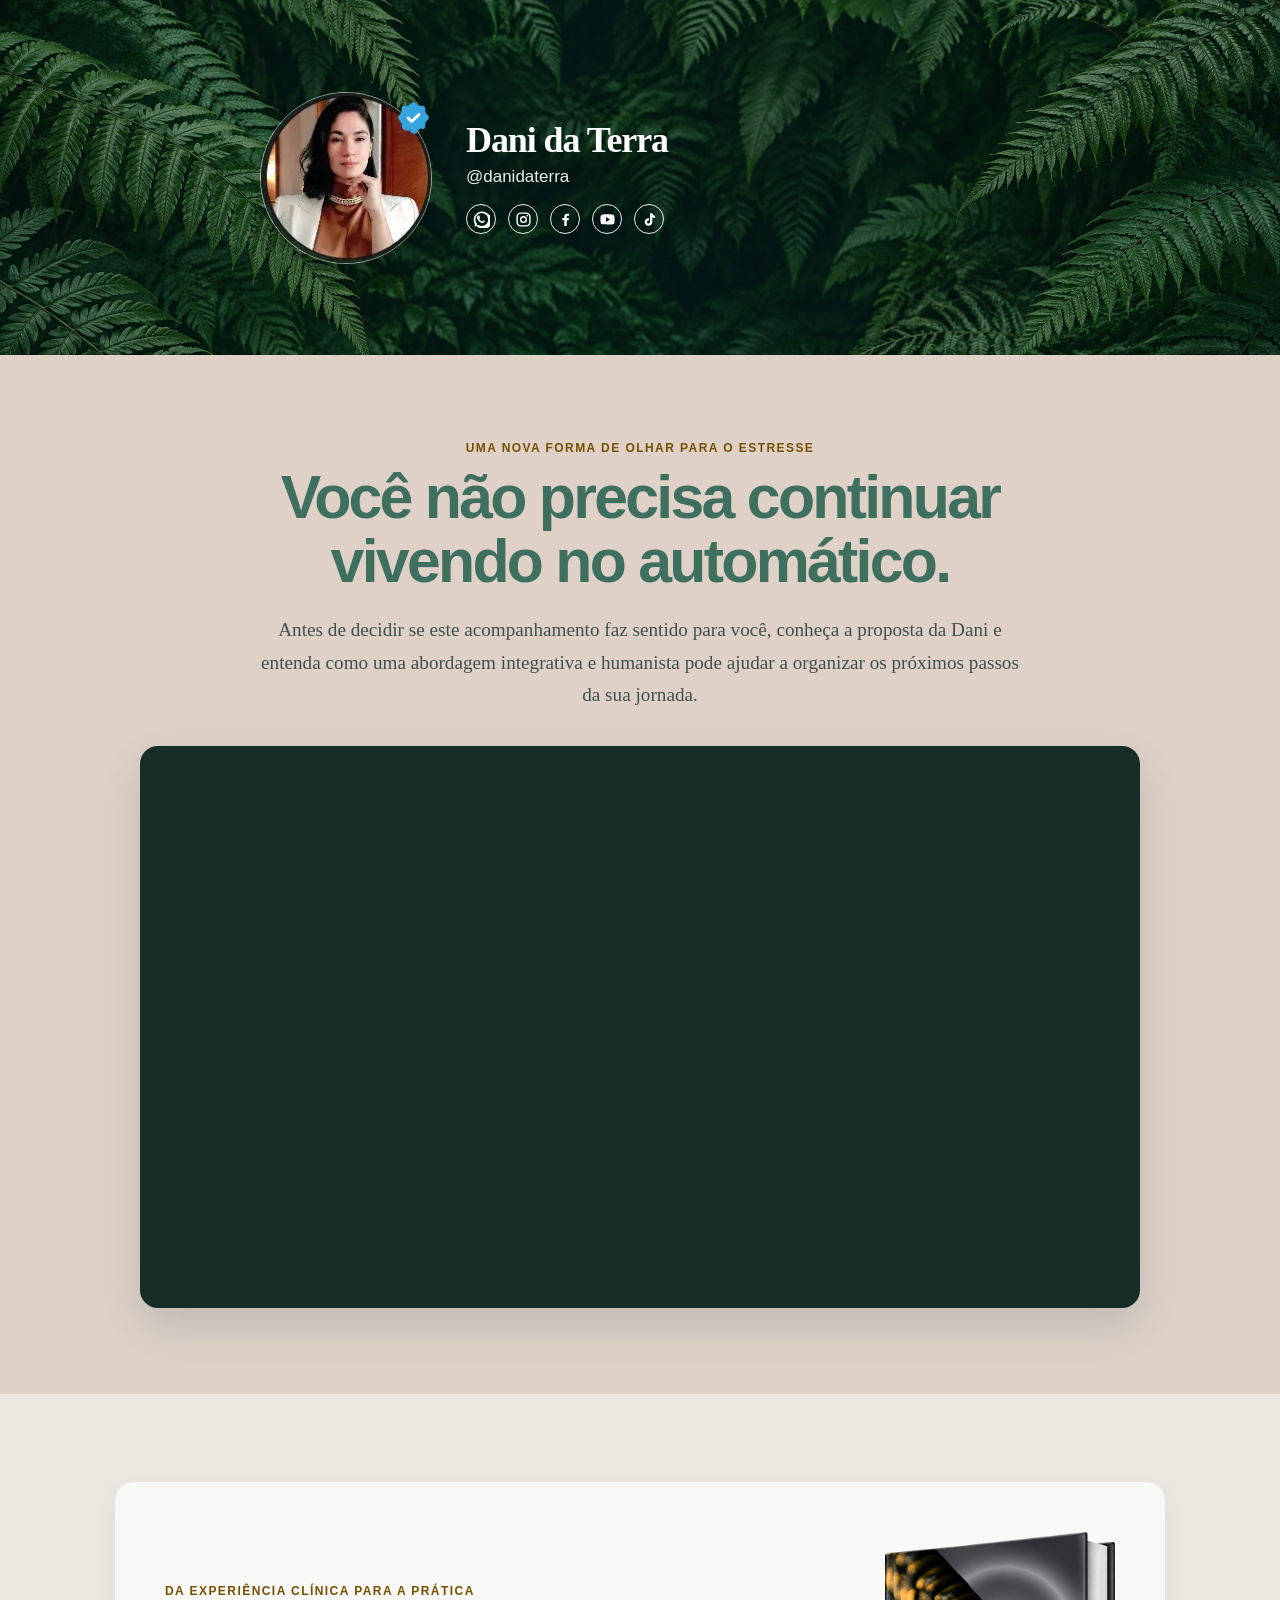
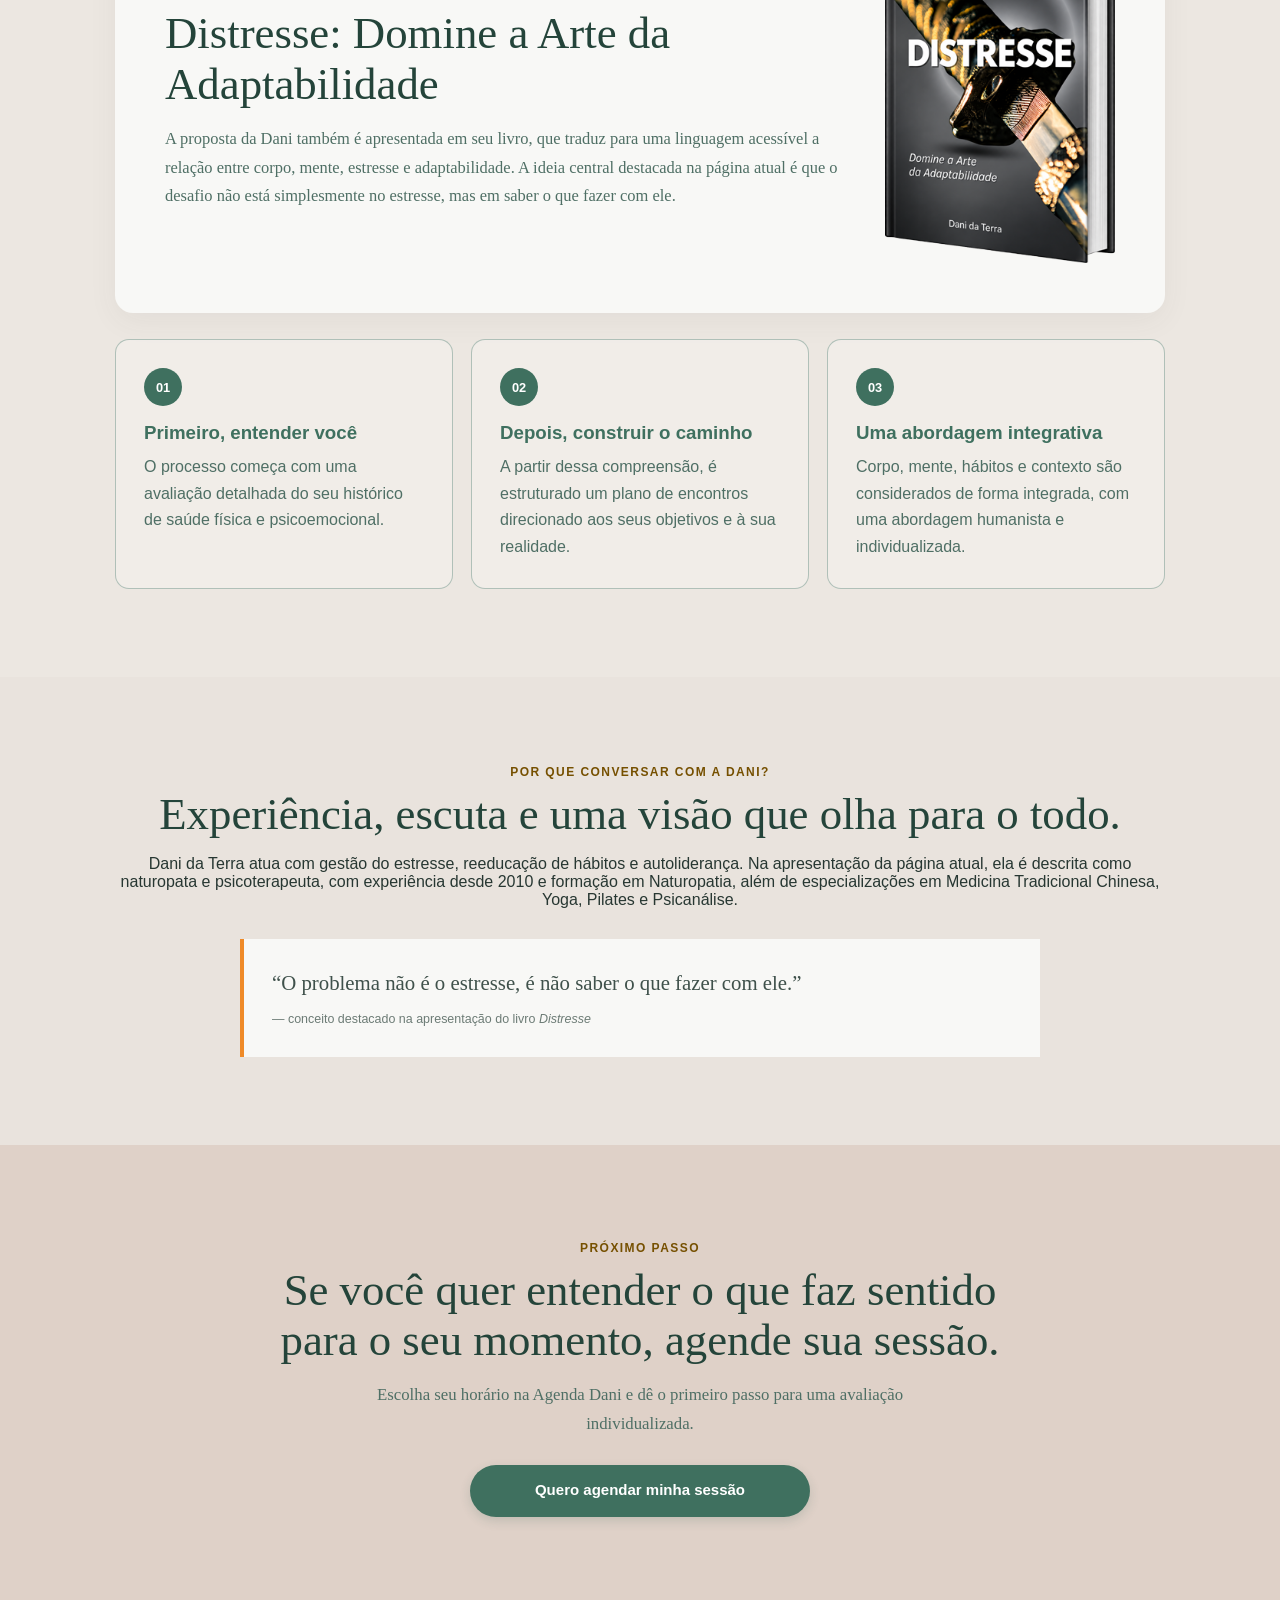
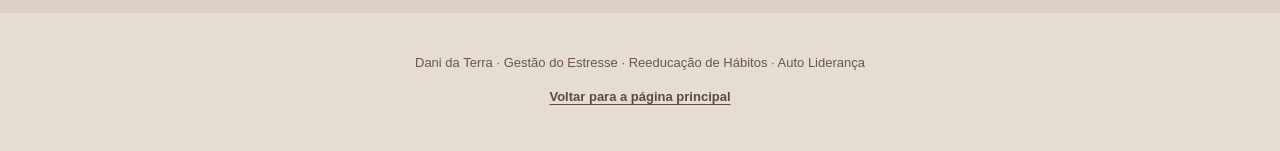
==== vsl.html @ d5d3480d "ajusted index and create page vsl" ====
<!doctype html>
<html lang="pt-BR">
  <head>
    <meta charset="utf-8" />
    <meta name="viewport" content="width=device-width, initial-scale=1" />
    <meta name="theme-color" content="#3f705f" />
    <meta
      name="description"
      content="Conheça a abordagem integrativa de Dani da Terra e agende sua sessão."
    />
    <title>Conheça o tratamento | Dani da Terra</title>
    <link rel="icon" href="assets/brand-mark.png" type="image/png" />
    <link rel="stylesheet" href="styles.css" />
  </head>
  <body class="vsl-page">
    <main>
      <header class="site-header" id="inicio">
        <div class="header-overlay"></div>
        <div class="profile-lockup">
          <a
            class="profile-link"
            href="index.html"
            aria-label="Dani da Terra - início"
          >
            <img
              src="assets/dani-profile.webp"
              alt="Dani da Terra"
              class="profile-avatar"
              width="178"
              height="178"
              fetchpriority="high"
              decoding="async"
            />
            <span class="verified" aria-hidden="true"
              ><svg xmlns="http://www.w3.org/2000/svg" viewBox="0 0 208 208">
                <defs>
                  <style>
                    .cls-1 {
                      fill: #36a5dd;
                    }
                    .cls-2 {
                      fill: none;
                      stroke: #fff;
                      stroke-linecap: round;
                      stroke-linejoin: round;
                      stroke-width: 19px;
                    }
                  </style>
                </defs>
                <g>
                  <path
                    class="cls-1"
                    d="m30.5,177.5c-9.2-9.2-3.1-28.5-7.8-39.8S0,116.5,0,104s17.8-22,22.7-33.7-1.4-30.6,7.8-39.8,28.5-3.1,39.8-7.8S91.5,0,104,0s22,17.8,33.7,22.7,30.6-1.4,39.8,7.8,3.1,28.5,7.8,39.8,22.7,21.2,22.7,33.7-17.8,22-22.7,33.7,1.4,30.6-7.8,39.8-28.5-3.1-39.8,7.8-21.2,22.7-33.7,22.7-22-17.8-33.7-22.7-30.6-1.4-39.8-7.8Z"
                  />
                  <polyline
                    class="cls-2"
                    points="140.55 84.74 91.79 131.26 67.45 108"
                  />
                </g>
              </svg>
            </span>
          </a>

          <div class="identity">
            <div class="identity-name">Dani da Terra</div>
            <div class="identity-handle">@danidaterra</div>

            <nav class="socials" aria-label="Redes sociais">
              <a
                href="https://zenklub.com.br/terapeutas/daniele-rossi/"
                target="_blank"
                rel="noopener noreferrer"
                aria-label="WhatsApp"
              >
                <svg viewBox="0 0 24 24" aria-hidden="true">
                  <path
                    d="M20.5 3.5A11.8 11.8 0 0 0 2.8 18.7L2 22l3.4-.9A11.8 11.8 0 1 0 20.5 3.5ZM12 21a9 9 0 0 1-4.5-1.2l-.3-.2-2 .5.5-2-.2-.3A9 9 0 1 1 12 21Zm5-6.7c-.3-.2-1.8-.9-2.1-1s-.5-.2-.7.2-.8 1-.9 1.2-.3.2-.6.1a7.3 7.3 0 0 1-2.1-1.3 7.8 7.8 0 0 1-1.5-1.9c-.2-.3 0-.5.1-.6l.5-.6c.2-.2.2-.3.3-.5s0-.4 0-.5l-1-2.3c-.3-.7-.6-.6-.8-.6h-.7c-.2 0-.5.1-.8.4s-1 1-1 2.5 1 3 1.2 3.2a10.7 10.7 0 0 0 4.1 3.6c.6.3 1.1.5 1.5.6.7.2 1.3.2 1.8.1.5-.1 1.8-.7 2-1.3s.3-1.2.2-1.3-.2-.2-.5-.4Z"
                    fill="currentColor"
                  />
                </svg>
              </a>
              <a
                href="https://www.instagram.com/danidaterra"
                target="_blank"
                rel="noopener noreferrer"
                aria-label="Instagram"
              >
                <svg viewBox="0 0 24 24" aria-hidden="true">
                  <rect
                    x="3"
                    y="3"
                    width="18"
                    height="18"
                    rx="5"
                    fill="none"
                    stroke="currentColor"
                    stroke-width="2"
                  />
                  <circle
                    cx="12"
                    cy="12"
                    r="4"
                    fill="none"
                    stroke="currentColor"
                    stroke-width="2"
                  />
                  <circle cx="17.5" cy="6.5" r="1.2" fill="currentColor" />
                </svg>
              </a>
              <a
                href="https://www.facebook.com/danidaterra"
                target="_blank"
                rel="noopener noreferrer"
                aria-label="Facebook"
              >
                <svg viewBox="0 0 24 24" aria-hidden="true">
                  <path
                    d="M13.7 21v-8h2.7l.4-3h-3.1V8.1c0-.9.3-1.5 1.6-1.5H17V4a22 22 0 0 0-2.5-.1c-2.5 0-4.2 1.5-4.2 4.3V10H7.5v3h2.8v8h3.4Z"
                    fill="currentColor"
                  />
                </svg>
              </a>
              <a
                href="https://www.youtube.com/danidaterra"
                target="_blank"
                rel="noopener noreferrer"
                aria-label="YouTube"
              >
                <svg viewBox="0 0 24 24" aria-hidden="true">
                  <path
                    d="M21.6 7.2a2.8 2.8 0 0 0-2-2C17.8 4.7 12 4.7 12 4.7s-5.8 0-7.6.5a2.8 2.8 0 0 0-2 2A29 29 0 0 0 2 12a29 29 0 0 0 .4 4.8 2.8 2.8 0 0 0 2 2c1.8.5 7.6.5 7.6.5s5.8 0 7.6-.5a2.8 2.8 0 0 0 2-2A29 29 0 0 0 22 12a29 29 0 0 0-.4-4.8ZM10 15.4V8.6l5.7 3.4-5.7 3.4Z"
                    fill="currentColor"
                  />
                </svg>
              </a>
              <a
                href="https://www.tiktok.com/danidaterra"
                target="_blank"
                rel="noopener noreferrer"
                aria-label="TikTok"
              >
                <svg viewBox="0 0 24 24" aria-hidden="true">
                  <path
                    d="M16 3c.4 2.1 1.6 3.4 3.7 3.7V10a7.1 7.1 0 0 1-3.7-1.1v6.6a5.4 5.4 0 1 1-4.7-5.3v3.4a2.1 2.1 0 1 0 1.4 2V3H16Z"
                    fill="currentColor"
                  />
                </svg>
              </a>
            </nav>
          </div>
        </div>
      </header>
      <section class="vsl-hero">
        <div class="vsl-copy">
          <span class="eyebrow">Uma nova forma de olhar para o estresse</span>
          <h1>Você não precisa continuar vivendo no automático.</h1>
          <p class="vsl-lead">
            Antes de decidir se este acompanhamento faz sentido para você,
            conheça a proposta da Dani e entenda como uma abordagem integrativa
            e humanista pode ajudar a organizar os próximos passos da sua
            jornada.
          </p>
        </div>
        <div class="video-shell" aria-label="Vídeo de apresentação">
          <div class="video-ratio">
            <iframe
              title="Vídeo de apresentação Dani da Terra"
              src="https://www.youtube-nocookie.com/embed/COLE_O_ID_DO_VIDEO?rel=0&modestbranding=1"
              loading="lazy"
              allow="
                accelerometer;
                autoplay;
                clipboard-write;
                encrypted-media;
                gyroscope;
                picture-in-picture;
                web-share;
              "
              allowfullscreen
            ></iframe>
          </div>
        </div>
      </section>
      <section class="vsl-section">
        <div class="vsl-container">
          <div class="book-card">
            <div>
              <span class="eyebrow">Da experiência clínica para a prática</span>
              <h2>Distresse: Domine a Arte da Adaptabilidade</h2>
              <p>
                A proposta da Dani também é apresentada em seu livro, que traduz
                para uma linguagem acessível a relação entre corpo, mente,
                estresse e adaptabilidade. A ideia central destacada na página
                atual é que o desafio não está simplesmente no estresse, mas em
                saber o que fazer com ele.
              </p>
            </div>
            <div>
              <img
                src="assets/livro.png"
                alt="Livro Distresse"
                width="300px"
                height="auto"
              />
            </div>
          </div>
          <div class="vsl-grid">
            <article>
              <span class="step">01</span>
              <h3>Primeiro, entender você</h3>
              <p>
                O processo começa com uma avaliação detalhada do seu histórico
                de saúde física e psicoemocional.
              </p>
            </article>
            <article>
              <span class="step">02</span>
              <h3>Depois, construir o caminho</h3>
              <p>
                A partir dessa compreensão, é estruturado um plano de encontros
                direcionado aos seus objetivos e à sua realidade.
              </p>
            </article>
            <article>
              <span class="step">03</span>
              <h3>Uma abordagem integrativa</h3>
              <p>
                Corpo, mente, hábitos e contexto são considerados de forma
                integrada, com uma abordagem humanista e individualizada.
              </p>
            </article>
          </div>
        </div>
      </section>
      <section class="vsl-section vsl-proof">
        <div class="vsl-container">
          <span class="eyebrow">Por que conversar com a Dani?</span>
          <h2>Experiência, escuta e uma visão que olha para o todo.</h2>
          <p>
            Dani da Terra atua com gestão do estresse, reeducação de hábitos e
            autoliderança. Na apresentação da página atual, ela é descrita como
            naturopata e psicoterapeuta, com experiência desde 2010 e formação
            em Naturopatia, além de especializações em Medicina Tradicional
            Chinesa, Yoga, Pilates e Psicanálise.
          </p>
          <div class="quote">
            “O problema não é o estresse, é não saber o que fazer com
            ele.”<small
              >— conceito destacado na apresentação do livro
              <em>Distresse</em></small
            >
          </div>
        </div>
      </section>
      <section class="vsl-final-cta">
        <div>
          <span class="eyebrow">Próximo passo</span>
          <h2>
            Se você quer entender o que faz sentido para o seu momento, agende
            sua sessão.
          </h2>
          <p>
            Escolha seu horário na Agenda Dani e dê o primeiro passo para uma
            avaliação individualizada.
          </p>
          <a
            class="primary-cta"
            href="https://zenklub.com.br/terapeutas/daniele-rossi/"
            target="_blank"
            rel="noopener noreferrer"
            >Quero agendar minha sessão</a
          >
        </div>
      </section>
      <footer class="site-footer">
        <p>
          Dani da Terra · Gestão do Estresse · Reeducação de Hábitos · Auto
          Liderança
        </p>
        <a href="index-dani-atualizado.html">Voltar para a página principal</a>
      </footer>
    </main>
  </body>
</html>
---- styles.css ----
:root {
  --bg: #ece7e1;
  --hero: #dfd1c8;
  --card: #f8f8f6;
  --green: #3f705f;
  --green-dark: #285246;
  --ink: #273732;
  --gold: #765000;
  --orange: #ef8a28;
  --line: #7b9b90;
  --page-padding: clamp(20px, 4vw, 48px);
}

* {
  box-sizing: border-box;
}
html {
  scroll-behavior: smooth;
}
body {
  margin: 0;
  background: var(--bg);
  color: var(--ink);
  font-family: Arial, Helvetica, sans-serif;
  -webkit-font-smoothing: antialiased;
  text-rendering: optimizeLegibility;
}
img {
  display: block;
  max-width: 100%;
}
a {
  color: inherit;
}
a:focus-visible,
summary:focus-visible {
  outline: 3px solid #e9aa57;
  outline-offset: 4px;
}

.site-header {
  position: relative;
  display: grid;
  min-height: clamp(280px, 33vw, 355px);
  overflow: hidden;
  place-items: center;
  background: #12362c url("assets/fern-bg-v2.webp") center / cover no-repeat;
}
.header-overlay {
  position: absolute;
  inset: 0;
  background: rgba(6, 35, 28, 0.34);
}
.profile-lockup {
  position: relative;
  z-index: 1;
  display: flex;
  align-items: center;
  gap: clamp(22px, 3vw, 34px);
  width: min(760px, calc(100% - var(--page-padding) - var(--page-padding)));
}
.profile-link {
  position: relative;
  display: block;
  width: clamp(128px, 16vw, 172px);
  flex: 0 0 auto;
}
.profile-avatar {
  aspect-ratio: 1;
  width: 100%;
  height: auto;
  object-fit: cover;
  border: 1px solid rgba(255, 255, 255, 0.55);
  border-radius: 50%;
  box-shadow: 0 8px 25px rgba(0, 0, 0, 0.2);
}
.verified {
  position: absolute;
  top: 6%;
  right: 2%;
  width: 18%;
  aspect-ratio: 1;
}
.verified svg {
  display: block;
  width: 100%;
  height: 100%;
}
.identity {
  min-width: 0;
  color: #fff;
}
.identity-name {
  font-family: Georgia, "Times New Roman", serif;
  font-size: clamp(2rem, 4vw, 2.25rem);
  font-weight: 700;
  line-height: 1.1;
  letter-spacing: -0.03em;
}
.identity-handle {
  margin-top: 7px;
  font-size: clamp(0.9rem, 1.8vw, 1.0625rem);
  opacity: 0.92;
}
.socials {
  display: flex;
  flex-wrap: wrap;
  gap: 12px;
  margin-top: 17px;
}
.socials a {
  display: grid;
  width: 30px;
  height: 30px;
  border: 1.5px solid rgba(255, 255, 255, 0.92);
  border-radius: 50%;
  place-items: center;
  color: #fff;
  text-decoration: none;
  transition:
    background 0.18s ease,
    color 0.18s ease,
    transform 0.18s ease;
}
.socials a:hover {
  background: #fff;
  color: var(--green-dark);
  transform: translateY(-2px);
}
.socials a svg {
  display: block;
  width: 17px;
  height: 17px;
}

.hero {
  display: grid;
  min-height: 330px;
  background: var(--hero);
  place-items: center;
  text-align: center;
}
.hero-inner {
  width: min(900px, calc(100% - var(--page-padding) - var(--page-padding)));
  padding: clamp(38px, 5vw, 52px) 0;
}
.hero h1 {
  max-width: 790px;
  margin: 0 auto;
  color: var(--green);
  font-size: clamp(2rem, 4.25vw, 2.55rem);
  font-weight: 700;
  line-height: 1.14;
  letter-spacing: -0.04em;
}
.hero-subtitle {
  margin: 22px 0 26px;
  color: #2f3d38;
  font-family: Georgia, "Times New Roman", serif;
  font-size: clamp(1rem, 2vw, 1.125rem);
  line-height: 1.55;
}
.countdown {
  display: flex;
  justify-content: center;
  gap: clamp(16px, 3vw, 28px);
  margin-bottom: 28px;
  color: var(--gold);
}
.countdown div {
  display: flex;
  flex-direction: column;
  min-width: 58px;
}
.countdown strong {
  font-size: clamp(1.55rem, 3vw, 2rem);
  font-weight: 500;
  line-height: 1;
  font-variant-numeric: tabular-nums;
}
.countdown span {
  margin-top: 8px;
  font-size: 0.625rem;
  font-weight: 600;
  letter-spacing: 0.08em;
}
.primary-cta {
  display: flex;
  align-items: center;
  justify-content: center;
  width: min(340px, 100%);
  min-height: 52px;
  margin: 0 auto;
  padding: 12px 24px;
  border-radius: 999px;
  background: var(--green);
  box-shadow: 0 4px 11px rgba(40, 82, 70, 0.16);
  color: #fff;
  font-size: 0.9375rem;
  font-weight: 600;
  line-height: 1.25;
  text-align: center;
  text-decoration: none;
  transition:
    transform 0.18s ease,
    background 0.18s ease,
    box-shadow 0.18s ease;
}
.primary-cta:hover {
  background: var(--green-dark);
  box-shadow: 0 7px 16px rgba(40, 82, 70, 0.24);
  transform: translateY(-2px);
}

.about {
  padding: clamp(32px, 7vw, 82px) var(--page-padding);
  background: var(--bg);
}
.content-narrow {
  width: min(720px, 100%);
  margin: 0 auto;
}
.about h2,
.reviews-intro h2 {
  color: #24443a;
  font-family: Georgia, "Times New Roman", serif;
  font-weight: 500;
}
.about h2 {
  margin: 0 0 24px;
  font-size: clamp(2rem, 4vw, 2.35rem);
  line-height: 1.2;
}
.about p {
  margin: 0 0 21px;
  font-family: Georgia, "Times New Roman", serif;
  font-size: clamp(1rem, 1.7vw, 1.125rem);
  line-height: 1.7;
  letter-spacing: 0.005em;
}
.about .lead-copy {
  margin-bottom: 22px;
}
.accordion {
  display: grid;
  gap: 10px;
  margin-top: 32px;
}
details {
  overflow: hidden;
  border: 1px solid var(--line);
  border-radius: 7px;
  background: rgba(255, 255, 255, 0.17);
}
summary {
  display: flex;
  align-items: center;
  justify-content: space-between;
  gap: 18px;
  padding: 17px 20px;
  color: var(--green);
  cursor: pointer;
  font-size: 0.875rem;
  font-weight: 700;
  line-height: 1.35;
  list-style: none;
  user-select: none;
}
summary::-webkit-details-marker {
  display: none;
}
summary span {
  flex: 0 0 auto;
  color: var(--green);
  font-size: 1.35rem;
  font-weight: 400;
  line-height: 1;
}
.answer {
  padding: 0 20px 21px;
  color: #4f6f65;
  font-size: 0.875rem;
  line-height: 1.7;
}
details[open] summary {
  padding-bottom: 12px;
}
.cta-after {
  margin-top: 34px;
}

.testimonials {
  padding: clamp(32px, 7vw, 82px) var(--page-padding);
  background: #e9e3dd;
}
.reviews-grid {
  display: grid;
  grid-template-columns: minmax(220px, 0.9fr) minmax(0, 1.45fr);
  grid-template-areas: "intro featured" "daniel gustavo";
  gap: 42px 38px;
  width: min(1120px, 100%);
  margin: 0 auto;
  align-items: start;
}
.reviews-intro {
  grid-area: intro;
  padding-top: 4px;
}
.stars {
  margin-bottom: 18px;
  color: var(--orange);
  font-size: 1.5rem;
  letter-spacing: 3px;
}
.reviews-intro h2 {
  margin: 0 0 20px;
  font-size: clamp(2.2rem, 4.3vw, 2.7rem);
  line-height: 1.08;
}
.reviews-intro p {
  margin: 0 0 10px;
  font-size: 0.9375rem;
  line-height: 1.65;
}
.reviews-intro a {
  color: #3d6c5d;
  font-size: 0.875rem;
  text-underline-offset: 3px;
}
.review-featured {
  grid-area: featured;
}
.review-secondary:nth-of-type(3) {
  grid-area: daniel;
}
.review-secondary:nth-of-type(4) {
  grid-area: gustavo;
}
.review-bubble {
  position: relative;
  padding: 27px 30px;
  border-radius: 12px;
  background: var(--card);
  box-shadow: 0 5px 15px rgba(61, 71, 66, 0.04);
  color: #3f4e49;
  font-size: 0.9375rem;
  line-height: 1.85;
}
.review-bubble::after {
  position: absolute;
  bottom: -18px;
  left: 48px;
  border: 10px solid transparent;
  border-top-color: var(--card);
  content: "";
}
.review-person {
  display: flex;
  align-items: center;
  gap: 14px;
  margin: 25px 0 0 14px;
}
.review-avatar {
  /* width: 54px; */
  aspect-ratio: 1;
  border: 2px solid rgba(63, 112, 95, 0.25);
  border-radius: 50%;
  object-fit: cover;
}
.review-person strong {
  display: block;
  margin-bottom: 5px;
  color: #744900;
  font-size: 0.9375rem;
}
.review-person span {
  display: block;
  color: #3f4e49;
  font-size: 0.75rem;
  line-height: 1.45;
}
.review-secondary .review-bubble {
  min-height: 285px;
}
.cta-bottom {
  margin-top: 48px;
}

.site-footer {
  padding: 40px var(--page-padding) 46px;
  background: #e5ddd3;
  color: #6d5748;
  text-align: center;
}
.footer-mark {
  margin-bottom: 10px;
  color: #18b68a;
  font-size: 2.75rem;
  font-weight: 700;
  line-height: 1;
}
.site-footer p,
.site-footer img {
  max-width: 460px;
  margin: 0 auto 14px;
  font-size: 0.8125rem;
  line-height: 1.55;
}
.site-footer a {
  color: #5d4a3e;
  font-size: 0.8125rem;
  font-weight: 600;
  text-underline-offset: 3px;
}

@media (max-width: 760px) {
  :root {
    --page-padding: 20px;
  }
  .site-header {
    min-height: 270px;
    background-position: center;
  }
  .profile-lockup {
    display: grid;
    grid-template-columns: 92px minmax(0, 1fr);
    column-gap: 18px;
    row-gap: 17px;
    width: min(420px, calc(100% - 40px));
  }
  .profile-link {
    width: 92px;
  }
  .profile-link {
    grid-column: 1;
    grid-row: 1;
  }
  .identity {
    display: contents;
  }
  .identity-name {
    font-size: 1.65rem;
  }
  .identity-name {
    grid-column: 2;
    grid-row: 1;
    align-self: center;
    margin-bottom: 23px;
  }
  .identity-handle {
    grid-column: 2;
    grid-row: 1;
    margin-top: 27px;
    font-size: 0.875rem;
    align-self: center;
  }
  .socials {
    grid-column: 1 / -1;
    grid-row: 2;
    justify-content: center;
    gap: 10px;
    margin-top: 0;
    padding-top: 15px;
    border-top: 1px solid rgba(255, 255, 255, 0.3);
  }
  .socials a {
    width: 27px;
    height: 27px;
  }
  .socials a svg {
    width: 15px;
    height: 15px;
  }
  .hero {
    min-height: 360px;
  }
  .hero-inner {
    width: 100%;
    max-width: none;
    padding: 44px var(--page-padding);
  }
  .hero h1,
  .hero-subtitle,
  .countdown {
    width: 100%;
  }
  .hero h1 {
    font-size: clamp(1.9rem, 8vw, 2.35rem);
  }
  .hero-subtitle {
    margin: 19px 0 25px;
    font-size: 0.975rem;
  }
  .countdown {
    gap: 8px;
    margin-bottom: 27px;
  }
  .countdown div {
    min-width: 0;
    width: 25%;
  }
  .countdown strong {
    font-size: clamp(1.45rem, 7vw, 1.9rem);
  }
  .countdown span {
    margin-top: 6px;
    font-size: 0.55rem;
  }
  .primary-cta {
    min-height: 50px;
    font-size: 0.875rem;
  }
  .about p {
    font-size: 1rem;
    line-height: 1.68;
    text-align: left;
  }
  .about h2 {
    margin-bottom: 20px;
  }
  .accordion {
    margin-top: 28px;
  }
  summary {
    padding: 16px;
    font-size: 0.875rem;
  }
  .answer {
    padding: 0 16px 18px;
    font-size: 0.875rem;
    line-height: 1.65;
  }
  .reviews-grid {
    grid-template-columns: 1fr;
    grid-template-areas: "intro" "featured" "daniel" "gustavo";
    gap: 34px;
  }
  .reviews-intro {
    padding: 0;
    text-align: center;
  }
  .stars {
    margin-bottom: 12px;
    font-size: 1.3rem;
  }
  .reviews-intro h2 {
    margin-bottom: 16px;
    font-size: 2.25rem;
  }
  .reviews-intro p {
    max-width: 360px;
    margin-right: auto;
    margin-bottom: 12px;
    margin-left: auto;
    font-size: 0.9375rem;
  }
  .review-bubble {
    padding: 23px 21px;
    font-size: 0.9375rem;
    line-height: 1.75;
  }
  .review-secondary .review-bubble {
    min-height: 0;
  }
  .review-person {
    margin-top: 22px;
  }
  .cta-bottom {
    margin-top: 38px;
  }
  .site-footer {
    padding-top: 34px;
    padding-bottom: 38px;
  }
}

@media (max-width: 390px) {
  :root {
    --page-padding: 16px;
  }
  .site-header {
    min-height: 245px;
  }
  .profile-lockup {
    grid-template-columns: 78px minmax(0, 1fr);
    column-gap: 14px;
    width: calc(100% - 32px);
  }
  .profile-link {
    width: 78px;
  }
  .identity-name {
    font-size: 1.4rem;
  }
  .socials {
    gap: 7px;
  }
  .socials a {
    width: 25px;
    height: 25px;
  }
  .hero {
    min-height: 340px;
  }
  .hero h1 {
    font-size: 1.8rem;
  }
  .countdown strong {
    font-size: 2.4rem;
  }
  .countdown span {
    font-size: 0.5rem;
  }
}

@media (prefers-reduced-motion: reduce) {
  html {
    scroll-behavior: auto;
  }
  .primary-cta,
  .socials a {
    transition: none;
  }
}

/* Conteúdo aberto e acessível */
.treatment-info {
  margin-top: 42px;
}
.treatment-info h2 {
  margin: 0 0 18px;
  color: #24443a;
  font-family: Georgia, "Times New Roman", serif;
  font-size: clamp(2rem, 4vw, 2.35rem);
  font-weight: 500;
  line-height: 1.2;
}
.treatment-info > .lead-copy {
  max-width: 760px;
}
.info-grid {
  display: grid;
  grid-template-columns: repeat(2, minmax(0, 1fr));
  gap: 14px;
  margin-top: 30px;
}
.info-card {
  padding: 24px;
  border: 1px solid rgba(123, 155, 144, 0.65);
  border-radius: 12px;
  background: rgba(255, 255, 255, 0.26);
}
.info-card h3 {
  margin: 0 0 10px;
  color: var(--green);
  font-size: 1rem;
  line-height: 1.35;
}
.info-card p {
  margin: 0;
  color: #4f6f65;
  font-size: 0.95rem;
  line-height: 1.7;
}
.header-vsl-link {
  width: 200px;
  display: inline-flex;
  align-items: center;
  justify-content: center;
  margin-top: 18px;
  padding: 9px 16px;
  border: 1px solid rgba(255, 255, 255, 0.75);
  border-radius: 999px;
  color: #fff;
  text-decoration: none;
  font-size: 0.8rem;
  font-weight: 700;
}
.header-vsl-link:hover {
  background: #fff;
  color: var(--green-dark);
}
.vsl-teaser {
  padding: clamp(42px, 7vw, 78px) var(--page-padding);
  background: #e9e3dd;
  text-align: center;
}
.vsl-teaser-inner {
  width: min(760px, 100%);
  margin: 0 auto;
}
.eyebrow {
  display: block;
  margin-bottom: 10px;
  color: var(--gold);
  font-size: 0.75rem;
  font-weight: 700;
  letter-spacing: 0.12em;
  text-transform: uppercase;
}
.vsl-teaser h2 {
  margin: 0 auto 18px;
  color: #24443a;
  font-family: Georgia, "Times New Roman", serif;
  font-size: clamp(2rem, 4vw, 2.6rem);
  line-height: 1.12;
}
.vsl-teaser p {
  max-width: 680px;
  margin: 0 auto 26px;
  color: #4f6f65;
  font-family: Georgia, "Times New Roman", serif;
  font-size: 1.05rem;
  line-height: 1.7;
}
@media (max-width: 760px) {
  .info-grid {
    grid-template-columns: 1fr;
  }
  .treatment-info {
    margin-top: 34px;
  }
}
/* Página VSL */
.vsl-page {
  background: var(--bg);
}
.vsl-header {
  display: flex;
  align-items: center;
  justify-content: space-between;
  gap: 20px;
  padding: 18px var(--page-padding);
  background: #12362c;
  color: #fff;
}
.vsl-brand {
  display: flex;
  align-items: center;
  gap: 12px;
  color: #fff;
  text-decoration: none;
  font-family: Georgia, serif;
  font-weight: 700;
}
.vsl-brand img {
  width: 48px;
  height: 48px;
  object-fit: contain;
}
.vsl-top-cta {
  padding: 11px 20px;
  border-radius: 999px;
  background: #fff;
  color: var(--green-dark);
  text-decoration: none;
  font-size: 0.875rem;
  font-weight: 700;
}
.vsl-hero {
  padding: clamp(44px, 7vw, 86px) var(--page-padding);
  background: var(--hero);
}
.vsl-copy {
  width: min(900px, 100%);
  margin: 0 auto 34px;
  text-align: center;
}
.vsl-copy h1 {
  max-width: 850px;
  margin: 0 auto 20px;
  color: var(--green);
  font-size: clamp(2.25rem, 5vw, 3.8rem);
  line-height: 1.06;
  letter-spacing: -0.045em;
}
.vsl-lead {
  max-width: 760px;
  margin: 0 auto;
  font-family: Georgia, serif;
  color: #3f514b;
  font-size: clamp(1.05rem, 2vw, 1.2rem);
  line-height: 1.7;
}
.video-shell {
  width: min(1000px, 100%);
  margin: 0 auto;
}
.video-ratio {
  position: relative;
  overflow: hidden;
  aspect-ratio: 16/9;
  border-radius: 18px;
  background: #172d27;
  box-shadow: 0 18px 45px rgba(40, 82, 70, 0.18);
}
.video-ratio iframe {
  width: 100%;
  height: 100%;
  border: 0;
}
.video-note {
  margin: 10px 0 0;
  color: #64756f;
  font-size: 0.75rem;
  text-align: center;
}
.vsl-section {
  padding: clamp(46px, 7vw, 88px) var(--page-padding);
}
.vsl-container {
  width: min(1050px, 100%);
  margin: 0 auto;
}
.book-card {
  display: grid;
  grid-template-columns: 1fr 230px;
  gap: 34px;
  align-items: center;
  padding: clamp(28px, 5vw, 50px);
  border-radius: 18px;
  background: #f8f8f6;
  box-shadow: 0 8px 30px rgba(61, 71, 66, 0.06);
}
.book-card h2,
.vsl-proof h2,
.vsl-final-cta h2 {
  margin: 0 0 16px;
  color: #24443a;
  font-family: Georgia, serif;
  font-weight: 500;
  font-size: clamp(2rem, 4vw, 2.8rem);
  line-height: 1.12;
}
.book-card p,
.vsl-proof > p {
  margin: 0;
  color: #4f6f65;
  font-family: Georgia, serif;
  line-height: 1.75;
  font-size: 1.03rem;
}
.book-mark {
  min-height: 180px;
  display: grid;
  place-items: center;
  padding: 25px;
  border: 1px solid #c9b99f;
  background: #ece4d8;
  color: #765000;
  font-family: Georgia, serif;
  font-size: 1.45rem;
  letter-spacing: 0.1em;
  text-align: center;
}
.vsl-grid {
  display: grid;
  grid-template-columns: repeat(3, 1fr);
  gap: 18px;
  margin-top: 26px;
}
.vsl-grid article {
  padding: 28px;
  border: 1px solid rgba(123, 155, 144, 0.55);
  border-radius: 14px;
  background: rgba(255, 255, 255, 0.25);
}
.step {
  display: inline-grid;
  width: 38px;
  height: 38px;
  place-items: center;
  margin-bottom: 16px;
  border-radius: 50%;
  background: var(--green);
  color: #fff;
  font-size: 0.8rem;
  font-weight: 700;
}
.vsl-grid h3 {
  margin: 0 0 10px;
  color: var(--green);
}
.vsl-grid p {
  margin: 0;
  color: #4f6f65;
  line-height: 1.65;
}
.vsl-proof {
  background: #e9e3dd;
  text-align: center;
}
.vsl-proof > p {
  max-width: 800px;
  margin: 0 auto;
}
.quote {
  max-width: 800px;
  margin: 30px auto 0;
  padding: 28px;
  border-left: 4px solid var(--orange);
  background: #f8f8f6;
  color: #3f514b;
  font-family: Georgia, serif;
  font-size: 1.3rem;
  line-height: 1.5;
  text-align: left;
}
.quote small {
  display: block;
  margin-top: 12px;
  color: #6c7b75;
  font-family: Arial, sans-serif;
  font-size: 0.78rem;
  line-height: 1.5;
}
.vsl-final-cta {
  padding: clamp(52px, 8vw, 96px) var(--page-padding);
  background: #dfd1c8;
  text-align: center;
}
.vsl-final-cta > div {
  width: min(760px, 100%);
  margin: 0 auto;
}
.vsl-final-cta p {
  max-width: 620px;
  margin: 0 auto 26px;
  color: #4f6f65;
  font-family: Georgia, serif;
  font-size: 1.05rem;
  line-height: 1.7;
}
@media (max-width: 760px) {
  .book-card {
    grid-template-columns: 1fr;
  }
  .book-mark {
    min-height: 120px;
  }
  .vsl-grid {
    grid-template-columns: 1fr;
  }
  .vsl-copy h1 {
    font-size: 2.3rem;
  }
}


/* VSL: conteúdo centralizado e seguro em 320px */
@media (max-width: 390px) {
  .vsl-page .vsl-hero,
  .vsl-page .vsl-section,
  .vsl-page .vsl-final-cta {
    padding-left: 16px;
    padding-right: 16px;
  }

  .vsl-page .vsl-copy,
  .vsl-page .vsl-container,
  .vsl-page .vsl-final-cta > div {
    width: 100%;
    max-width: 288px;
    margin-left: auto;
    margin-right: auto;
  }

  .vsl-page .vsl-copy,
  .vsl-page .vsl-final-cta {
    text-align: center;
  }

  .vsl-page .vsl-copy h1 {
    max-width: 288px;
    margin-left: auto;
    margin-right: auto;
    font-size: 2rem;
  }

  .vsl-page .vsl-lead,
  .vsl-page .vsl-final-cta p {
    max-width: 288px;
    margin-left: auto;
    margin-right: auto;
    text-align: center;
  }

  .vsl-page .video-shell {
    width: 100%;
    max-width: 288px;
    margin-left: auto;
    margin-right: auto;
  }

  .vsl-page .book-card {
    padding: 22px 18px;
    text-align: center;
  }

  .vsl-page .book-card img {
    margin-left: auto;
    margin-right: auto;
  }

  .vsl-page .vsl-grid article {
    text-align: center;
  }

  .vsl-page .quote {
    text-align: center;
    padding: 22px 18px;
  }
}
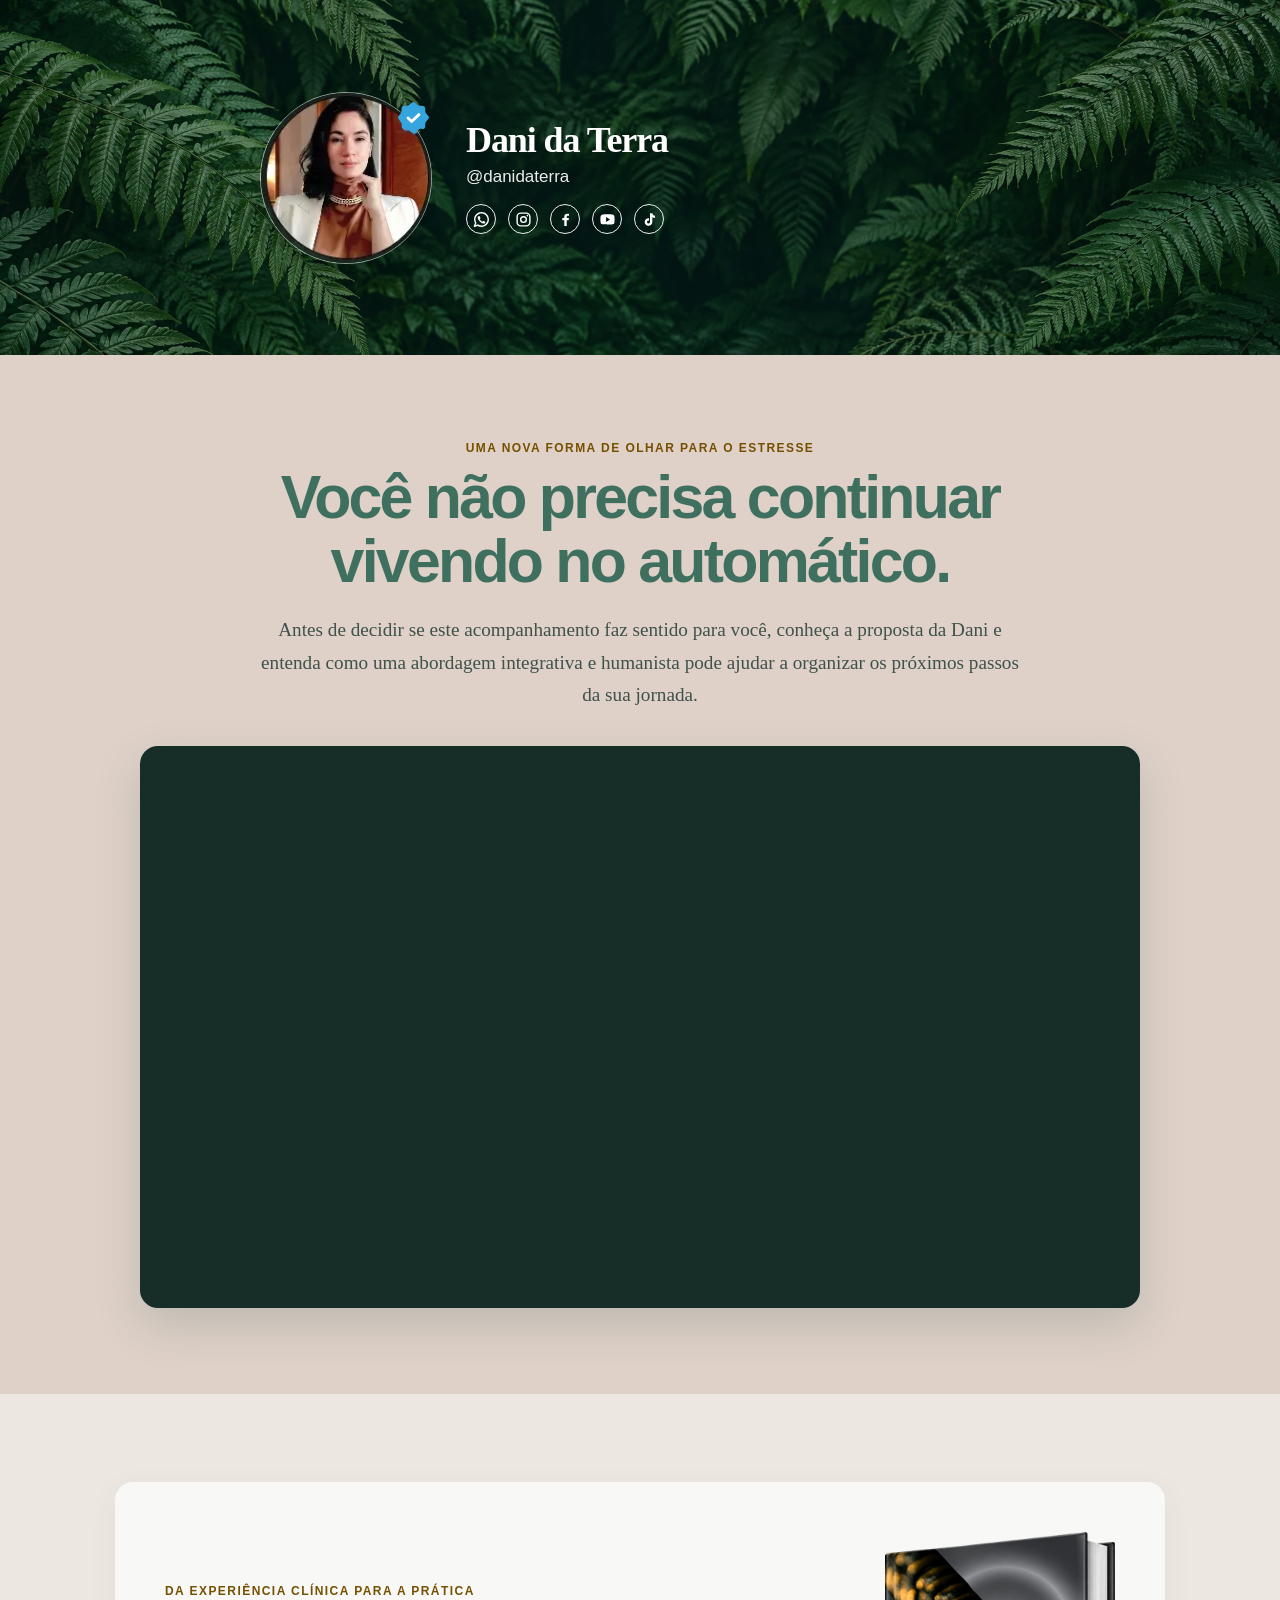
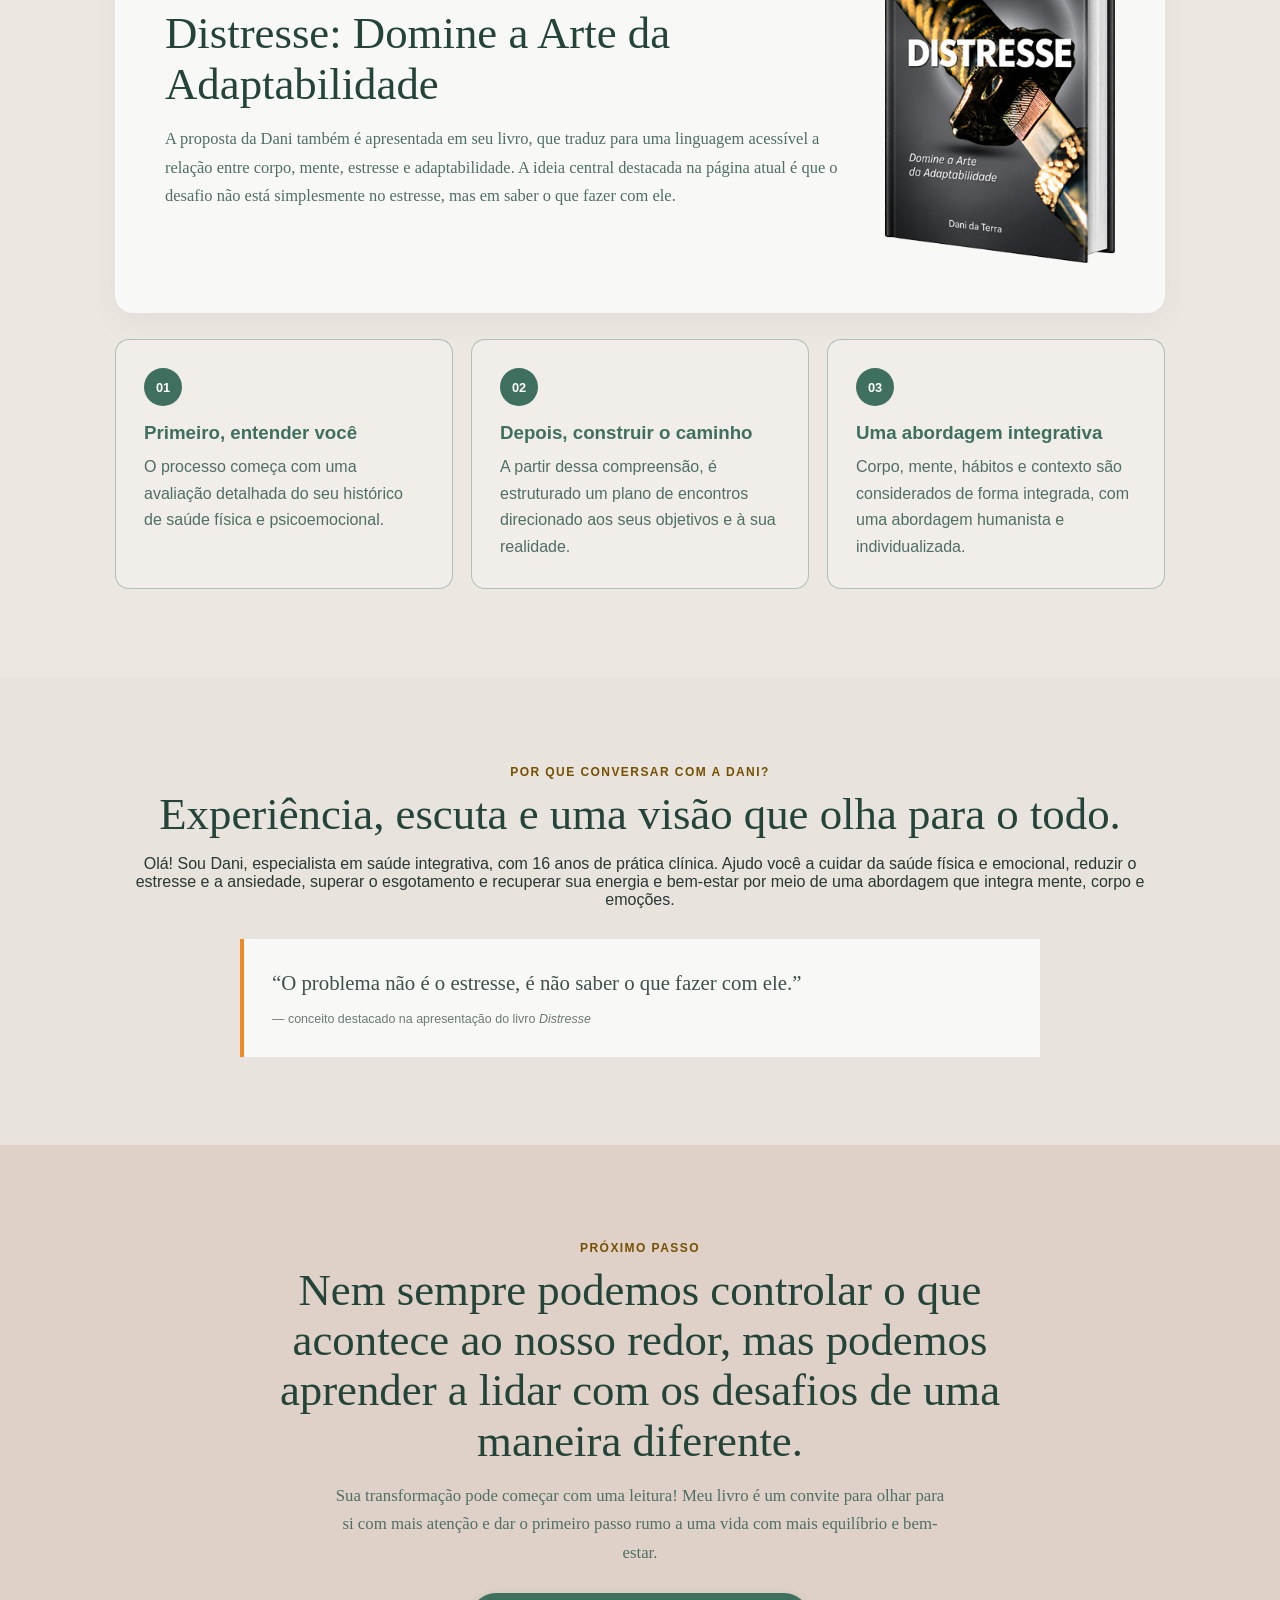
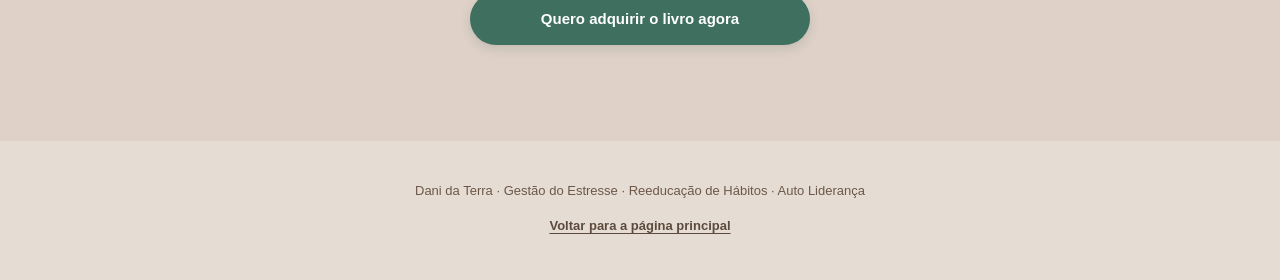
==== commit bfe08289: "ajusted text" ====
--- a/vsl.html
+++ b/vsl.html
@@ -72,10 +72,15 @@
                 rel="noopener noreferrer"
                 aria-label="WhatsApp"
               >
-                <svg viewBox="0 0 24 24" aria-hidden="true">
-                  <path
-                    d="M20.5 3.5A11.8 11.8 0 0 0 2.8 18.7L2 22l3.4-.9A11.8 11.8 0 1 0 20.5 3.5ZM12 21a9 9 0 0 1-4.5-1.2l-.3-.2-2 .5.5-2-.2-.3A9 9 0 1 1 12 21Zm5-6.7c-.3-.2-1.8-.9-2.1-1s-.5-.2-.7.2-.8 1-.9 1.2-.3.2-.6.1a7.3 7.3 0 0 1-2.1-1.3 7.8 7.8 0 0 1-1.5-1.9c-.2-.3 0-.5.1-.6l.5-.6c.2-.2.2-.3.3-.5s0-.4 0-.5l-1-2.3c-.3-.7-.6-.6-.8-.6h-.7c-.2 0-.5.1-.8.4s-1 1-1 2.5 1 3 1.2 3.2a10.7 10.7 0 0 0 4.1 3.6c.6.3 1.1.5 1.5.6.7.2 1.3.2 1.8.1.5-.1 1.8-.7 2-1.3s.3-1.2.2-1.3-.2-.2-.5-.4Z"
-                    fill="currentColor"
+                <svg
+                  viewBox="0 0 24 24"
+                  fill="none"
+                  xmlns="http://www.w3.org/2000/svg"
+                >
+                  <path
+                    clip-rule="evenodd"
+                    fill="currentColor"
+                    d="M3.50002 12C3.50002 7.30558 7.3056 3.5 12 3.5C16.6944 3.5 20.5 7.30558 20.5 12C20.5 16.6944 16.6944 20.5 12 20.5C10.3278 20.5 8.77127 20.0182 7.45798 19.1861C7.21357 19.0313 6.91408 18.9899 6.63684 19.0726L3.75769 19.9319L4.84173 17.3953C4.96986 17.0955 4.94379 16.7521 4.77187 16.4751C3.9657 15.176 3.50002 13.6439 3.50002 12ZM12 1.5C6.20103 1.5 1.50002 6.20101 1.50002 12C1.50002 13.8381 1.97316 15.5683 2.80465 17.0727L1.08047 21.107C0.928048 21.4637 0.99561 21.8763 1.25382 22.1657C1.51203 22.4552 1.91432 22.5692 2.28599 22.4582L6.78541 21.1155C8.32245 21.9965 10.1037 22.5 12 22.5C17.799 22.5 22.5 17.799 22.5 12C22.5 6.20101 17.799 1.5 12 1.5ZM14.2925 14.1824L12.9783 15.1081C12.3628 14.7575 11.6823 14.2681 10.9997 13.5855C10.2901 12.8759 9.76402 12.1433 9.37612 11.4713L10.2113 10.7624C10.5697 10.4582 10.6678 9.94533 10.447 9.53028L9.38284 7.53028C9.23954 7.26097 8.98116 7.0718 8.68115 7.01654C8.38113 6.96129 8.07231 7.046 7.84247 7.24659L7.52696 7.52195C6.76823 8.18414 6.3195 9.2723 6.69141 10.3741C7.07698 11.5163 7.89983 13.314 9.58552 14.9997C11.3991 16.8133 13.2413 17.5275 14.3186 17.8049C15.1866 18.0283 16.008 17.7288 16.5868 17.2572L17.1783 16.7752C17.4313 16.5691 17.5678 16.2524 17.544 15.9269C17.5201 15.6014 17.3389 15.308 17.0585 15.1409L15.3802 14.1409C15.0412 13.939 14.6152 13.9552 14.2925 14.1824Z"
                   />
                 </svg>
               </a>
@@ -164,9 +169,11 @@
         <div class="video-shell" aria-label="Vídeo de apresentação">
           <div class="video-ratio">
             <iframe
-              title="Vídeo de apresentação Dani da Terra"
-              src="https://www.youtube-nocookie.com/embed/COLE_O_ID_DO_VIDEO?rel=0&modestbranding=1"
-              loading="lazy"
+              width="560"
+              height="315"
+              src="https://www.youtube.com/embed/ON3GoC-4OkA?si=x4fhpeoa9GdSzFZ3"
+              title="YouTube video player"
+              frameborder="0"
               allow="
                 accelerometer;
                 autoplay;
@@ -176,6 +183,7 @@
                 picture-in-picture;
                 web-share;
               "
+              referrerpolicy="strict-origin-when-cross-origin"
               allowfullscreen
             ></iframe>
           </div>
@@ -237,11 +245,11 @@
           <span class="eyebrow">Por que conversar com a Dani?</span>
           <h2>Experiência, escuta e uma visão que olha para o todo.</h2>
           <p>
-            Dani da Terra atua com gestão do estresse, reeducação de hábitos e
-            autoliderança. Na apresentação da página atual, ela é descrita como
-            naturopata e psicoterapeuta, com experiência desde 2010 e formação
-            em Naturopatia, além de especializações em Medicina Tradicional
-            Chinesa, Yoga, Pilates e Psicanálise.
+            Olá! Sou Dani, especialista em saúde integrativa, com 16 anos de
+            prática clínica. Ajudo você a cuidar da saúde física e emocional,
+            reduzir o estresse e a ansiedade, superar o esgotamento e recuperar
+            sua energia e bem-estar por meio de uma abordagem que integra mente,
+            corpo e emoções.
           </p>
           <div class="quote">
             “O problema não é o estresse, é não saber o que fazer com
@@ -256,19 +264,20 @@
         <div>
           <span class="eyebrow">Próximo passo</span>
           <h2>
-            Se você quer entender o que faz sentido para o seu momento, agende
-            sua sessão.
+            Nem sempre podemos controlar o que acontece ao nosso redor, mas
+            podemos aprender a lidar com os desafios de uma maneira diferente.
           </h2>
           <p>
-            Escolha seu horário na Agenda Dani e dê o primeiro passo para uma
-            avaliação individualizada.
+            Sua transformação pode começar com uma leitura! Meu livro é um
+            convite para olhar para si com mais atenção e dar o primeiro passo
+            rumo a uma vida com mais equilíbrio e bem-estar.
           </p>
           <a
             class="primary-cta"
             href="https://zenklub.com.br/terapeutas/daniele-rossi/"
             target="_blank"
             rel="noopener noreferrer"
-            >Quero agendar minha sessão</a
+            >Quero adquirir o livro agora</a
           >
         </div>
       </section>
